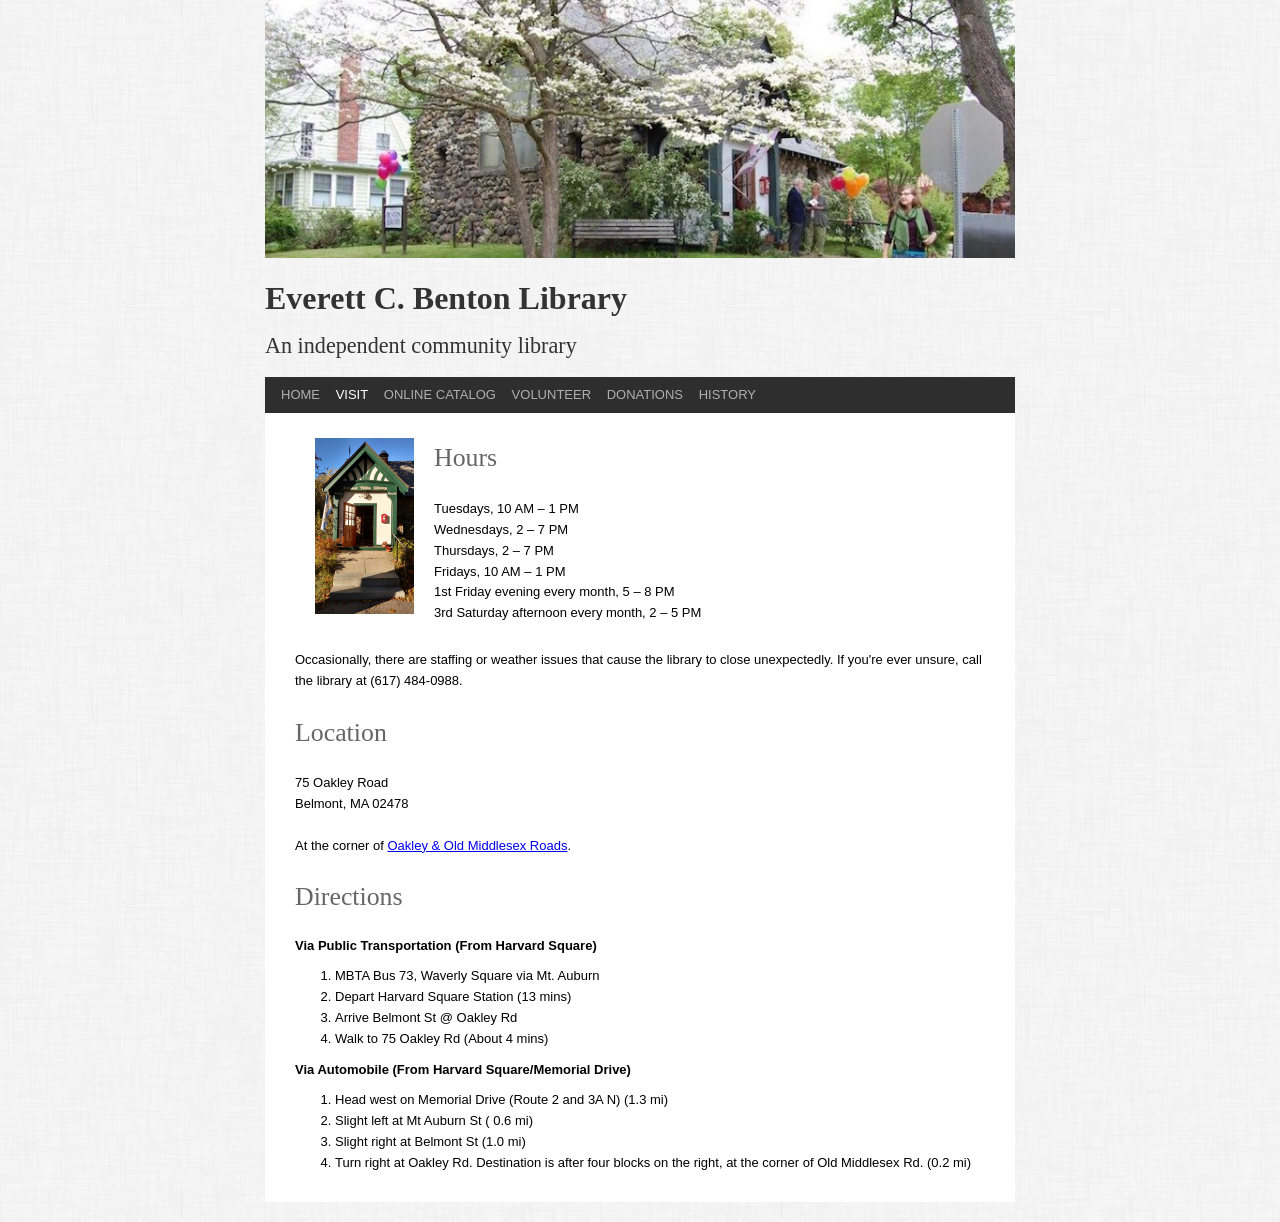
==== visit.html @ 3000c4a7 "Import" ====
<!DOCTYPE html>
<html>
<head>
<link href="site.css" rel="stylesheet">
<title>Everett C. Benton Library</title>
<body>

<img class="hdr" src="hdr.jpg">

<h1>Everett C. Benton Library</h1>
<h2>An independent community library</h2>

<nav>
<a href="/">HOME</a>
<a class="cur" href="/visit.html">VISIT</a>
<a href="/lending.html">ONLINE CATALOG</a>
<a href="/volunteer.html">VOLUNTEER</a>
<a href="/donations.html">DONATIONS</a>
<a href="/history.html">HISTORY</a>
</nav>

<div id="content">

<img style="float: left; margin: 20px; width: 99px" src="door.jpg">
<h3>Hours</h3>

<ul class="hours">
<li>Tuesdays, 10 AM &ndash; 1 PM
<li>Wednesdays, 2 &ndash; 7 PM
<li>Thursdays, 2 &ndash; 7 PM
<li>Fridays, 10 AM &ndash; 1 PM
<li>1st Friday evening every month, 5 &ndash; 8 PM
<li>3rd Saturday afternoon every month, 2 &ndash; 5 PM
</ul>

<div style="clear: both"></div>

<p>
Occasionally, there are staffing or weather issues that
cause the library to close unexpectedly.
If you're ever unsure, call the library at
<a class="tel" href="tel:+16174840988">(617) 484-0988</a>.
</p>


<h3>Location</h3>
<p>
75 Oakley Road<br>
Belmont, MA 02478<br>
<br>
At the corner of
<a href="https://www.google.com/maps/place/75+Oakley+Rd,+Belmont,+MA+02478">Oakley &amp; Old Middlesex Roads</a>.
</p>

<h3>Directions</h3>

<b>Via Public Transportation (From Harvard Square)</b>
<ol>
<li>MBTA Bus 73, Waverly Square via Mt. Auburn
<li>Depart Harvard Square Station (13 mins)
<li>Arrive Belmont St @ Oakley Rd
<li>Walk to 75 Oakley Rd (About 4 mins)
</ol>

<b>Via Automobile (From Harvard Square/Memorial Drive)</b>
<ol>
<li>Head west on Memorial Drive (Route 2 and 3A N) (1.3 mi)
<li>Slight left at Mt Auburn St ( 0.6 mi)
<li>Slight right at Belmont St (1.0 mi)
<li>Turn right at Oakley Rd. Destination is after four blocks on the right, at the corner of Old Middlesex Rd. (0.2 mi)
</ol>

</div>
---- site.css ----
body {
	font-family:		"Droid Sans", Arial, sans-serif;
	margin:			0px auto 20px;
	max-width:		750px;
	background-image:	url('bg.png');
	font-size:		81.25%;

}

img.hdr {
	width:			100%;
}

li {
	line-height:		1.6;
}

ul.hours {
	list-style:		none;
}


h1 {
	font-family:		"Droid Serif", Georgia, serif;
	font-size:		2rem;
	line-height:		1;
	color:			#333333;
	margin-bottom:		0;
}

h2 {
	font-size:		1.3846rem;
	font-family:		"Droid Serif", Georgia, serif;
	font-weight:		normal;
	color:			#333;
}

h3 {
	font-size:		1.6153rem;
	font-family:		"Droid Serif", Georgia, serif;
	font-weight:		normal;
	color:			#666;
}

nav {
	background-color:	#2E2E2E;
	padding:                10px;
	margin:			0px;
	display:                block;
	text-align:             justify;
	min-height:             1.2em;
}

nav a {
	color:			#afafaf;
	padding:                0 6px;
	text-decoration:        none;
}

nav a:hover {
	color:			#cfcfcf;
}

nav a.cur {
	color:			#fff;
}

p {
	line-height:		1.6;
	font-family:		"Droid Sans", Arial, sans-serif;
}


div#content {
	background-color:	white;
	padding:		5px 30px 15px;
}

div#footer {
	margin-top:		40px;
	background-color:	white;
	padding:		5px 30px;
}

a.tel {
	color:			inherit;
	text-decoration:	none;
}
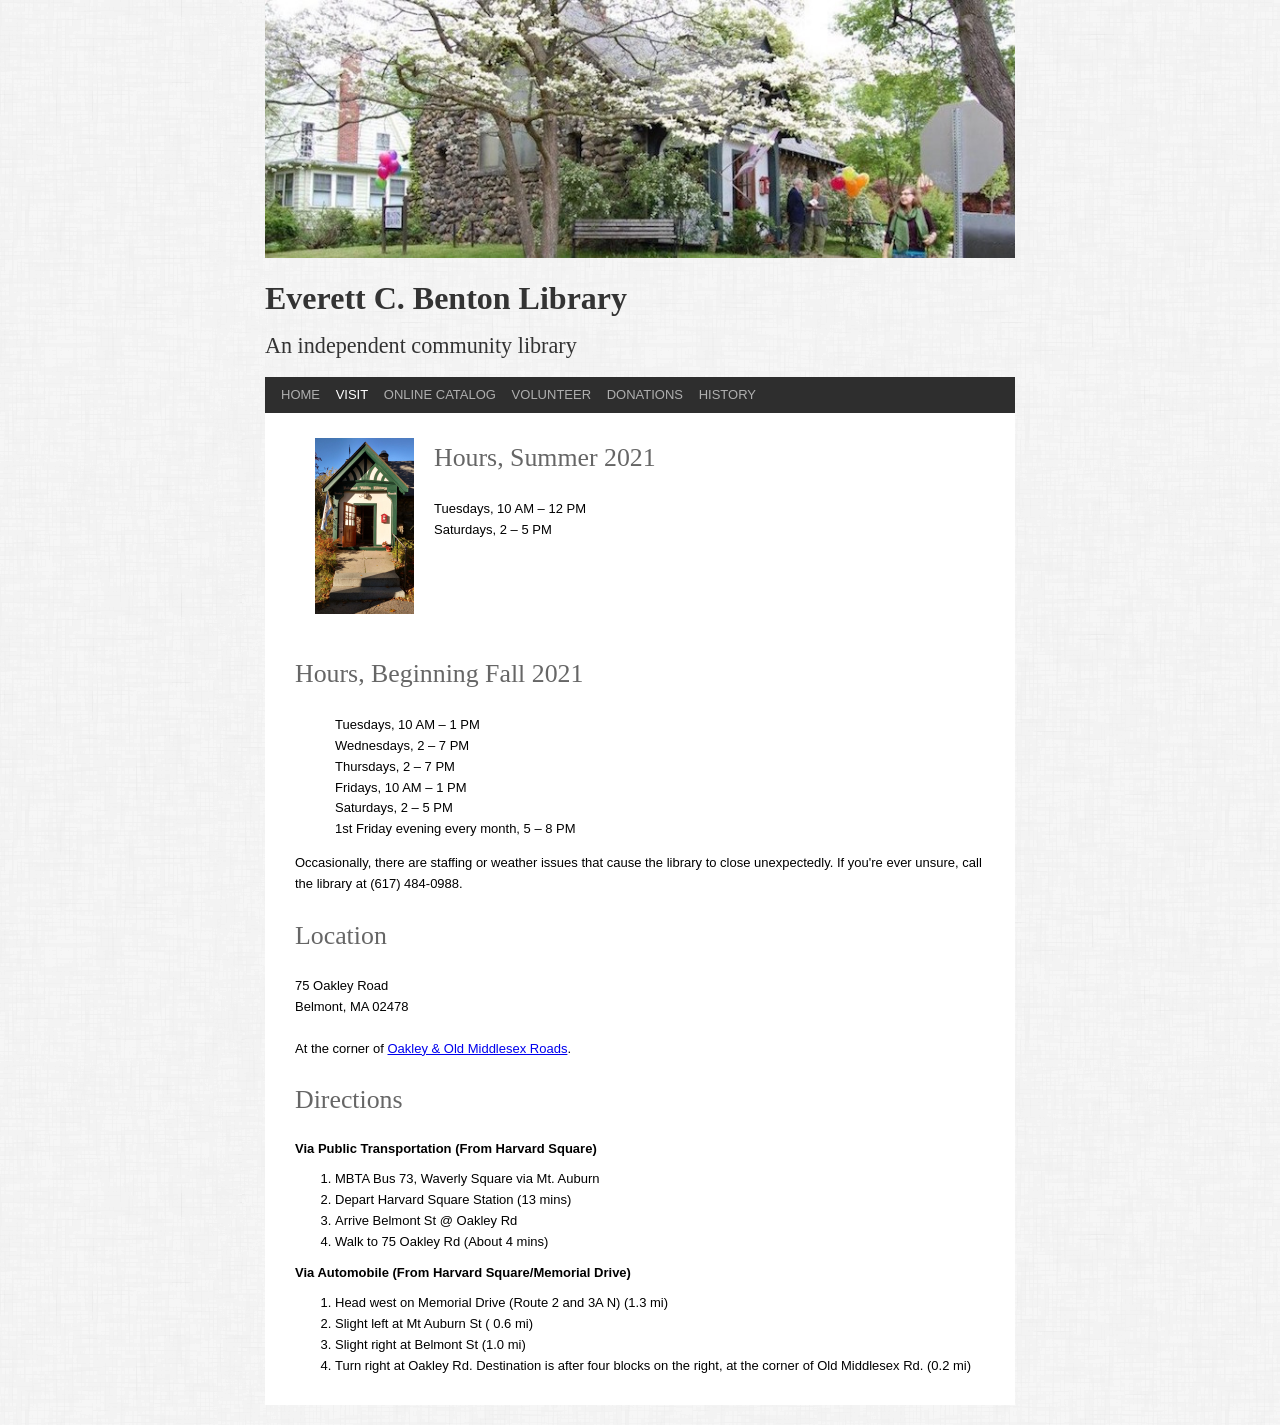
==== commit addcb52f: "Update library hours" ====
--- a/visit.html
+++ b/visit.html
@@ -22,18 +22,25 @@
 <div id="content">
 
 <img style="float: left; margin: 20px; width: 99px" src="door.jpg">
-<h3>Hours</h3>
+<h3>Hours, Summer 2021</h3>
+
+<ul class="hours">
+<li>Tuesdays, 10 AM &ndash; 12 PM
+<li>Saturdays, 2 &ndash; 5 PM
+</ul>
+
+<div style="clear: both"></div>
+
+<h3>Hours, Beginning Fall 2021</h3>
 
 <ul class="hours">
 <li>Tuesdays, 10 AM &ndash; 1 PM
 <li>Wednesdays, 2 &ndash; 7 PM
 <li>Thursdays, 2 &ndash; 7 PM
 <li>Fridays, 10 AM &ndash; 1 PM
+<li>Saturdays, 2 &ndash; 5 PM
 <li>1st Friday evening every month, 5 &ndash; 8 PM
-<li>3rd Saturday afternoon every month, 2 &ndash; 5 PM
 </ul>
-
-<div style="clear: both"></div>
 
 <p>
 Occasionally, there are staffing or weather issues that
